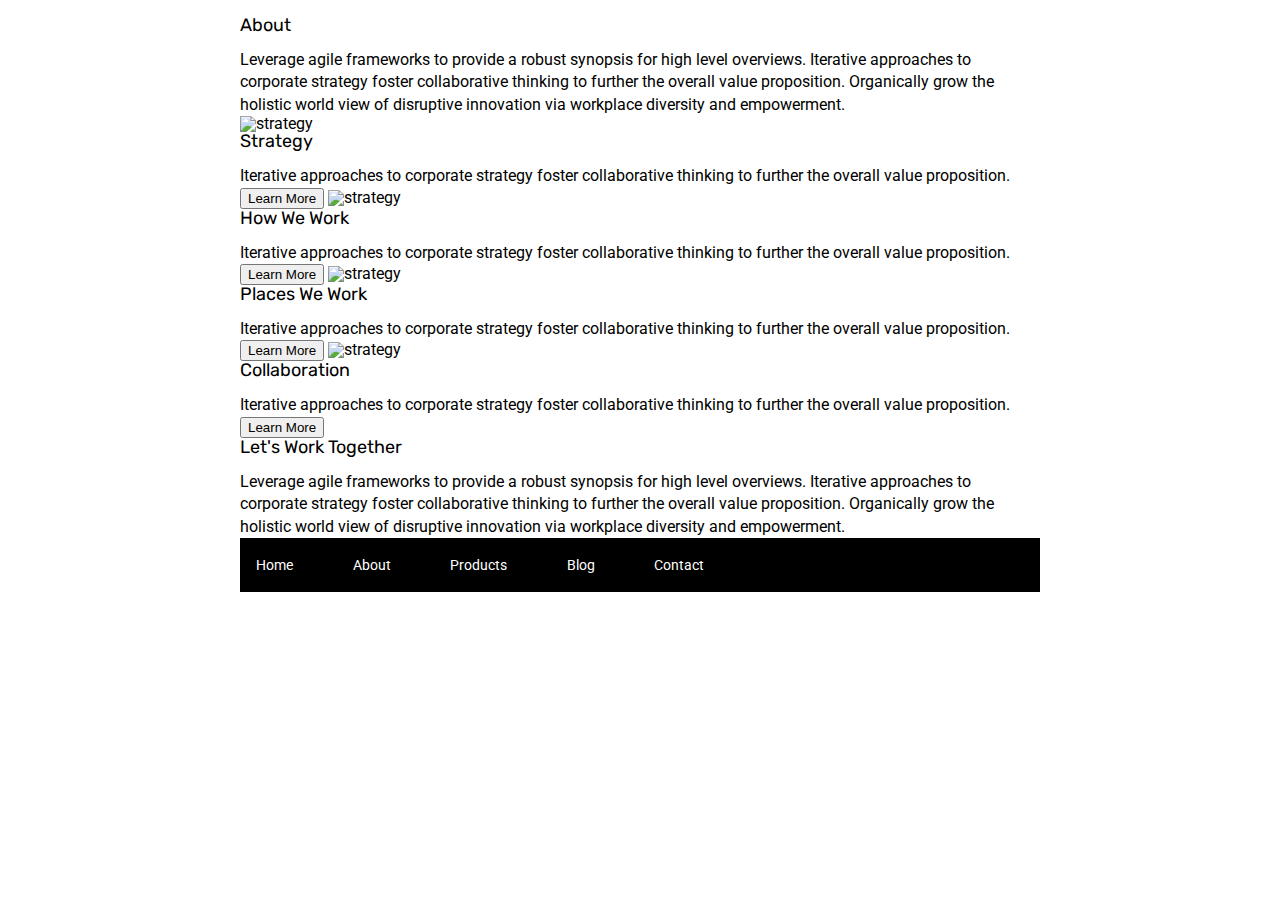
==== about.html @ 27c05ec0 "MVP" ====
<!doctype html>

<html lang="en">
<head>
  <meta charset="utf-8">

  <title>Sprint Challenge - About</title>

  <link href="https://fonts.googleapis.com/css?family=Roboto|Rubik" rel="stylesheet">
  <link rel="stylesheet" href="css/index.css">

</head>

<body>

  <img src="C:\Users\Duby\Sprint-Challenge--User-Interface\img\jumbo-about.png" alt="">
    <div class="container about-page">
     
    <h2>About</h2>

    <p>Leverage agile frameworks to provide a robust synopsis for high level overviews. Iterative approaches to corporate strategy foster collaborative thinking to further the overall value proposition. Organically grow the holistic world view of disruptive innovation via workplace diversity and empowerment.</p>


    <img src="img/about-plan.png" alt="strategy">
    
    <h2>Strategy</h2>
    
    <p>Iterative approaches to corporate strategy foster collaborative thinking to further the overall value proposition.</p>

    <button>Learn More</button>



    <img src="img/about-working.png" alt="strategy">
    
    <h2>How We Work</h2>    
    <p>Iterative approaches to corporate strategy foster collaborative thinking to further the overall value proposition.</p>

    <button>Learn More</button>



    <img src="img/about-office.png" alt="strategy">
    
    <h2>Places We Work</h2>

    <p>Iterative approaches to corporate strategy foster collaborative thinking to further the overall value proposition.</p>

    <button>Learn More</button>

    <img src="img/about-meeting.png" alt="strategy">
    
    <h2>Collaboration</h2>
    
    <p>Iterative approaches to corporate strategy foster collaborative thinking to further the overall value proposition.</p>

    <button>Learn More</button>

    <h2>Let's Work Together</h2>

    <p>Leverage agile frameworks to provide a robust synopsis for high level overviews. Iterative approaches to corporate strategy foster collaborative thinking to further the overall value proposition. Organically grow the holistic world view of disruptive innovation via workplace diversity and empowerment.</p>
        
      <footer>
        <nav>
          <a href="index.html">Home</a>
          <a href="#">About</a>
          <a href="#">Products</a>
          <a href="#">Blog</a>
          <a href="#">Contact</a>
        </nav>
      </footer>
    </div><!-- container -->        
</body>
</html>
---- css/index.css ----
/* http://meyerweb.com/eric/tools/css/reset/ 
   v2.0 | 20110126
   License: none (public domain)
*/

html, body, div, span, applet, object, iframe,
h1, h2, h3, h4, h5, h6, p, blockquote, pre,
a, abbr, acronym, address, big, cite, code,
del, dfn, em, img, ins, kbd, q, s, samp,
small, strike, strong, sub, sup, tt, var,
b, u, i, center,
dl, dt, dd, ol, ul, li,
fieldset, form, label, legend,
table, caption, tbody, tfoot, thead, tr, th, td,
article, aside, canvas, details, embed, 
figure, figcaption, footer, header, hgroup, 
menu, nav, output, ruby, section, summary,
time, mark, audio, video {
	margin: 0;
	padding: 0;
	border: 0;
	font-size: 100%;
	font: inherit;
	vertical-align: baseline;
}
/* HTML5 display-role reset for older browsers */
article, aside, details, figcaption, figure, 
footer, header, hgroup, menu, nav, section {
	display: block;
}
body {
	line-height: 1;
}
ol, ul {
	list-style: none;
}
blockquote, q {
	quotes: none;
}
blockquote:before, blockquote:after,
q:before, q:after {
	content: '';
	content: none;
}
table {
	border-collapse: collapse;
	border-spacing: 0;
}

* {
    box-sizing: border-box;
}

html, body {
    height: 100%;
    font-family: 'Roboto', sans-serif;
}

h1, h2, h3, h4, h5 {
    font-size: 18px;
    margin-bottom: 15px;
    font-family: 'Rubik', sans-serif;
}

p {
    line-height: 1.4;
}

.container {
    width: 800px;
    margin: 0 auto;
}

header {
    display: flex;
    /* width: 100%; */
}

header nav {
    width: 36%;
    display: flex;
    justify-content: space-between;
    align-items: center;
    padding: 20px 2%;
    font-size: 14px;
    margin-left: 806px
}

.top-content {
    display: flex;
    flex-wrap: wrap;
    justify-content: space-evenly;
    margin-bottom: 20px;
    border-bottom: 1px dashed black;
    padding-top: 20px;
}

.top-content .text-container {
    width: 48%;
    padding: 0 1%;
    padding-bottom: 20px;  
}

.middle-content {
    margin-bottom: 20px;
    border-bottom: 1px dashed black;
}

.middle-content h2 {
    padding: 0 2%;
    margin-bottom: 0;
}

.middle-content .boxes {
    display: flex;
    flex-wrap: wrap;
    justify-content: space-evenly;
}

.middle-content .boxes .box {
    width: 12.5%;
    height: 100px;
    margin: 20px 2.5%;
    color: white;
    display: flex;
    align-items: center;
    justify-content: center;
}



.bottom-content {
    display: flex;
    margin: 0 2% 20px;
    justify-content: space-around;
}

.bottom-content .text-container {
    padding-right: 4%;
}

.bottom-content .text-container:last-child {
    padding-right: 0;
}

footer {
    width: 100%;
    background: black;
}

footer nav {
    width: 60%;
    display: flex;
    justify-content: space-between;
    align-items: center;
    padding: 20px 2%;
    font-size: 14px;
}

footer nav a {
    color: white;
    text-decoration: none;
}



.teal {
    background: teal;
}
.gold {
    background: gold;
}

.cadetblue {
    background: cadetblue;
}

.coral {
    background: coral;
}

.crimson {
    background: crimson;
}

.forestgreen {
    background: forestgreen;
}

.darkorchid {
    background: darkorchid
}

.hotpink {
    background: hotpink;
}

.indigo {
    background: indigo;
}

.dodgerblue {
    background: dodgerblue;
}
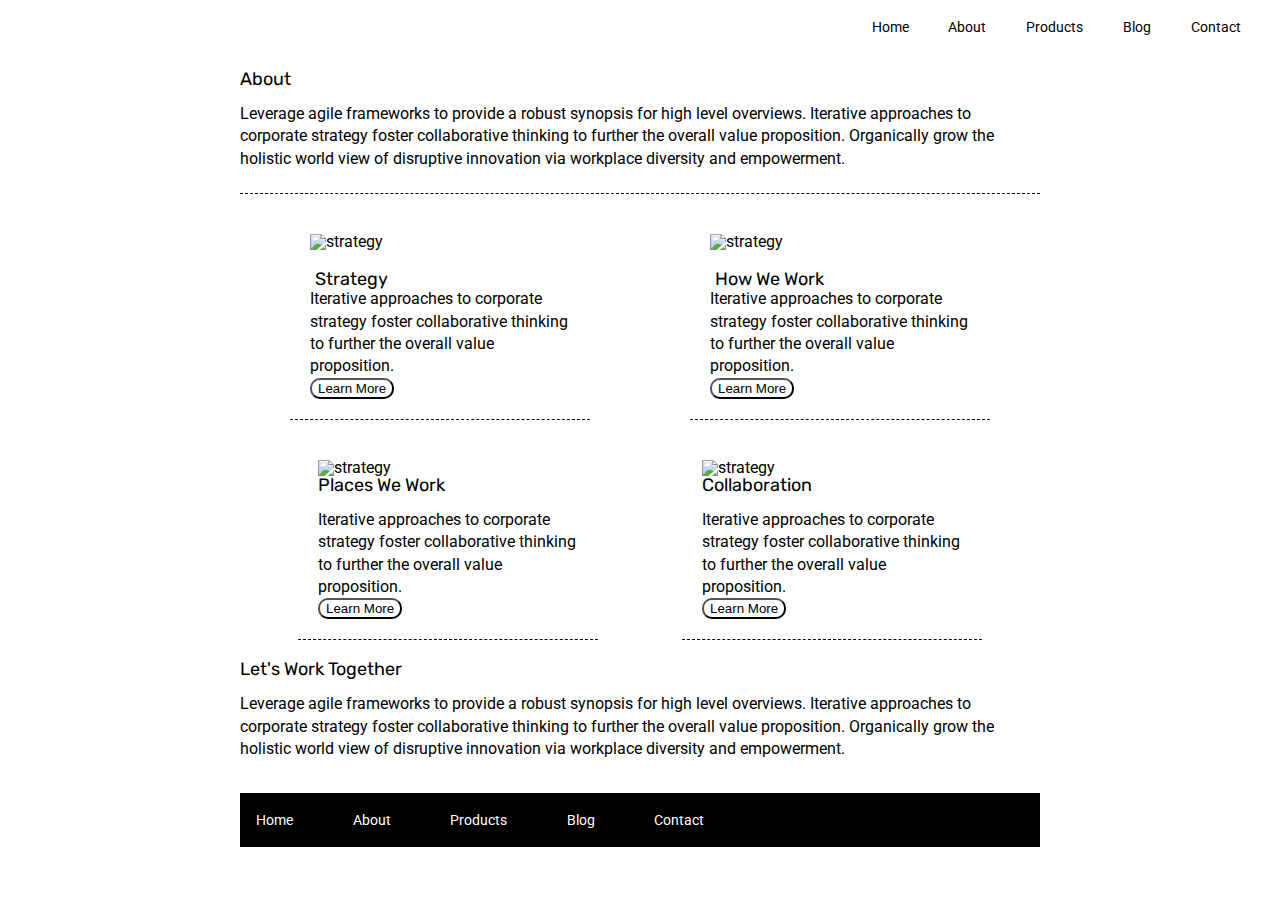
==== commit 45c150b0: "MVP" ====
--- a/about.html
+++ b/about.html
@@ -12,53 +12,81 @@
 </head>
 
 <body>
+  <header>
+   <nav>
+     <img src="C:\Users\Duby\Sprint-Challenge--User-Interface\img\lambda-black.png" alt="">
+      <a href="">Home</a>
+      <a href="">About</a>
+      <a href="">Products</a>
+      <a href="">Blog</a>
+      <a href="">Contact</a>
+   </nav>
+   </header>
 
-  <img src="C:\Users\Duby\Sprint-Challenge--User-Interface\img\jumbo-about.png" alt="">
+  
     <div class="container about-page">
+        <img src="C:\Users\Duby\Sprint-Challenge--User-Interface\img\jumbo-about.png" alt="">
      
-    <h2>About</h2>
+    <section class="about-info">
+        <h2>About</h2>
 
-    <p>Leverage agile frameworks to provide a robust synopsis for high level overviews. Iterative approaches to corporate strategy foster collaborative thinking to further the overall value proposition. Organically grow the holistic world view of disruptive innovation via workplace diversity and empowerment.</p>
+        <p>Leverage agile frameworks to provide a robust synopsis for high level overviews. Iterative approaches to corporate strategy foster collaborative thinking to further the overall value proposition. Organically grow the holistic world view of disruptive innovation via workplace diversity and empowerment.</p>
+    </section>
 
 
-    <img src="img/about-plan.png" alt="strategy">
+    <section class="middle-content">
+        <div class="middle-info">
+          <img class="plan-img" src="img/about-plan.png" alt="strategy">
     
-    <h2>Strategy</h2>
+          <h2>Strategy</h2>
+          
+          <p>Iterative approaches to corporate strategy foster collaborative thinking to further the overall value proposition.</p>
+          <button>Learn More</button>
+        </div>
+        
     
-    <p>Iterative approaches to corporate strategy foster collaborative thinking to further the overall value proposition.</p>
-
-    <button>Learn More</button>
+    
+    
+        <div class="middle-info">
+            <img class="box-img" src="img/about-working.png" alt="strategy">
+        
+            <h2>How We Work</h2>    
+            <p>Iterative approaches to corporate strategy foster collaborative thinking to further the overall value proposition.</p>
+            <button>Learn More</button>
+          </div>
+        
+    </section>
 
 
 
-    <img src="img/about-working.png" alt="strategy">
+    <section class="bottom-content">
+        <div class="bottom-info"><img src="img/about-office.png" alt="strategy">
     
-    <h2>How We Work</h2>    
-    <p>Iterative approaches to corporate strategy foster collaborative thinking to further the overall value proposition.</p>
+          <h2>Places We Work</h2>
+      
+          <p>Iterative approaches to corporate strategy foster collaborative thinking to further the overall value proposition.</p>
+      
+          <button>Learn More</button>
+        </div>
+    
+        <div class="bottom-info">
+            <img src="img/about-meeting.png" alt="strategy">
+        
+            <h2>Collaboration</h2>
+            
+            <p>Iterative approaches to corporate strategy foster collaborative thinking to further the overall value proposition.</p>
+        
+            <button>Learn More</button>
+        </div>
+    
+       
+    </section>
 
-    <button>Learn More</button>
-
-
-
-    <img src="img/about-office.png" alt="strategy">
+    <section class="last-info">
+        <h2>Let's Work Together</h2>
     
-    <h2>Places We Work</h2>
-
-    <p>Iterative approaches to corporate strategy foster collaborative thinking to further the overall value proposition.</p>
-
-    <button>Learn More</button>
-
-    <img src="img/about-meeting.png" alt="strategy">
-    
-    <h2>Collaboration</h2>
-    
-    <p>Iterative approaches to corporate strategy foster collaborative thinking to further the overall value proposition.</p>
-
-    <button>Learn More</button>
-
-    <h2>Let's Work Together</h2>
-
-    <p>Leverage agile frameworks to provide a robust synopsis for high level overviews. Iterative approaches to corporate strategy foster collaborative thinking to further the overall value proposition. Organically grow the holistic world view of disruptive innovation via workplace diversity and empowerment.</p>
+        <p>Leverage agile frameworks to provide a robust synopsis for high level overviews. Iterative approaches to corporate strategy foster collaborative thinking to further the overall value proposition. Organically grow the holistic world view of disruptive innovation via workplace diversity and empowerment.</p>
+    </section>
         
       <footer>
         <nav>
--- a/css/index.css
+++ b/css/index.css
@@ -73,7 +73,7 @@
 
 header {
     display: flex;
-    /* width: 100%; */
+    
 }
 
 header nav {
@@ -86,6 +86,10 @@
     margin-left: 806px
 }
 
+header nav a {
+    text-decoration: none;
+    color: black;
+}
 .top-content {
     display: flex;
     flex-wrap: wrap;
@@ -103,7 +107,7 @@
 
 .middle-content {
     margin-bottom: 20px;
-    border-bottom: 1px dashed black;
+    
 }
 
 .middle-content h2 {
@@ -146,6 +150,7 @@
 footer {
     width: 100%;
     background: black;
+    margin-top: 33px;
 }
 
 footer nav {
@@ -201,4 +206,55 @@
 
 .dodgerblue {
     background: dodgerblue;
+}
+
+.middle-content {
+    display: flex;
+    /* margin: 0 2% 20px; */
+    justify-content: space-around;
+    /* width: 200px; */
+    
+    margin-top: 20px;
+}
+
+.middle-info {
+    width: 300px;
+    padding: 20px;
+    border-bottom: 1px dashed black;
+}
+
+
+button {
+    border-radius: 10px;
+    padding: 8ox 30px;
+    background: transparent;
+}
+
+.box-img {
+    padding-bottom: 20px;
+}
+
+.plan-img {
+    padding-bottom: 20px;
+}
+
+.bottom-content {
+    display: flex;
+    justify-content: space-around;
+    margin-top: 20px;
+}
+
+.bottom-info {
+    width: 300px;
+    padding: 20px;
+    border-bottom: 1px dashed black;
+}
+
+.last-info {
+    margin-top: 20px;
+}
+
+.about-info {
+    border-bottom: 1px dashed black;
+    padding-bottom: 23px;
 }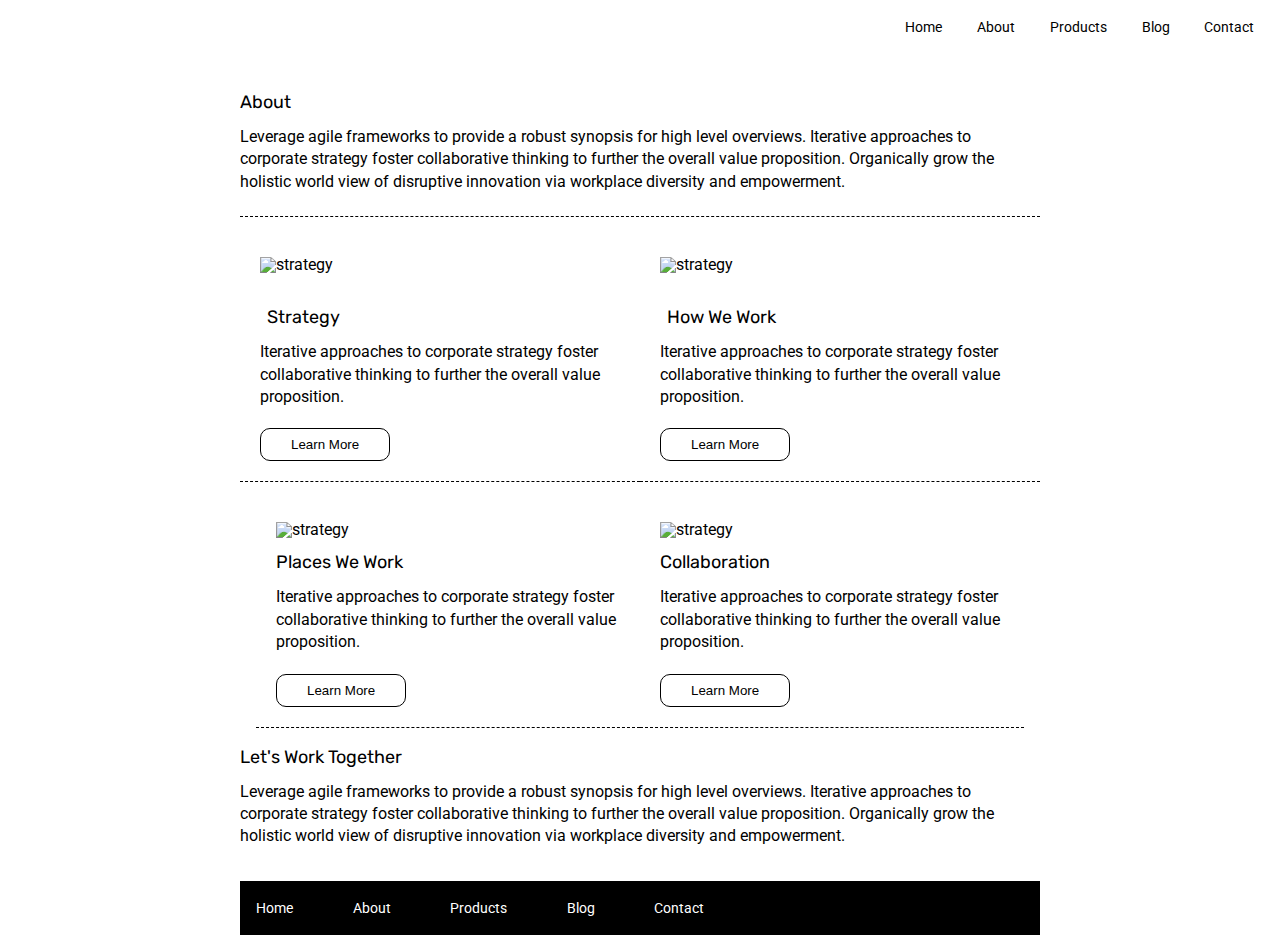
==== commit 0450d609: "MVP" ====
--- a/about.html
+++ b/about.html
@@ -15,7 +15,7 @@
   <header>
    <nav>
      <img src="C:\Users\Duby\Sprint-Challenge--User-Interface\img\lambda-black.png" alt="">
-      <a href="">Home</a>
+      <a href="index.html">Home</a>
       <a href="">About</a>
       <a href="">Products</a>
       <a href="">Blog</a>
--- a/css/index.css
+++ b/css/index.css
@@ -77,13 +77,13 @@
 }
 
 header nav {
-    width: 36%;
+    width: 34%;
     display: flex;
     justify-content: space-between;
     align-items: center;
     padding: 20px 2%;
     font-size: 14px;
-    margin-left: 806px
+    margin-left: 845px
 }
 
 header nav a {
@@ -119,10 +119,11 @@
     display: flex;
     flex-wrap: wrap;
     justify-content: space-evenly;
+    border-bottom: 1px dashed black;
 }
 
 .middle-content .boxes .box {
-    width: 12.5%;
+    width: 112px;
     height: 100px;
     margin: 20px 2.5%;
     color: white;
@@ -137,6 +138,8 @@
     display: flex;
     margin: 0 2% 20px;
     justify-content: space-around;
+    /* border-top: 1px dashed black;
+    padding-top: 20px; */
 }
 
 .bottom-content .text-container {
@@ -210,24 +213,30 @@
 
 .middle-content {
     display: flex;
-    /* margin: 0 2% 20px; */
     justify-content: space-around;
-    /* width: 200px; */
-    
     margin-top: 20px;
 }
 
 .middle-info {
-    width: 300px;
+    width: 408px;
     padding: 20px;
     border-bottom: 1px dashed black;
+}
+
+.middle-info h2 {
+    margin: 15px 0;
+}
+
+.middle-info p {
+    padding-bottom: 20px;
 }
 
 
 button {
     border-radius: 10px;
-    padding: 8ox 30px;
+    padding: 8px 30px;
     background: transparent;
+    border: 1px solid black;
 }
 
 .box-img {
@@ -245,9 +254,17 @@
 }
 
 .bottom-info {
-    width: 300px;
+    width: 408px;
     padding: 20px;
     border-bottom: 1px dashed black;
+}
+
+.bottom-info h2 {
+    margin: 15px 0;
+}
+
+.bottom-info p {
+    padding-bottom: 20px;
 }
 
 .last-info {
@@ -256,5 +273,6 @@
 
 .about-info {
     border-bottom: 1px dashed black;
-    padding-bottom: 23px;
-}+    padding: 23px 0px;
+}
+
